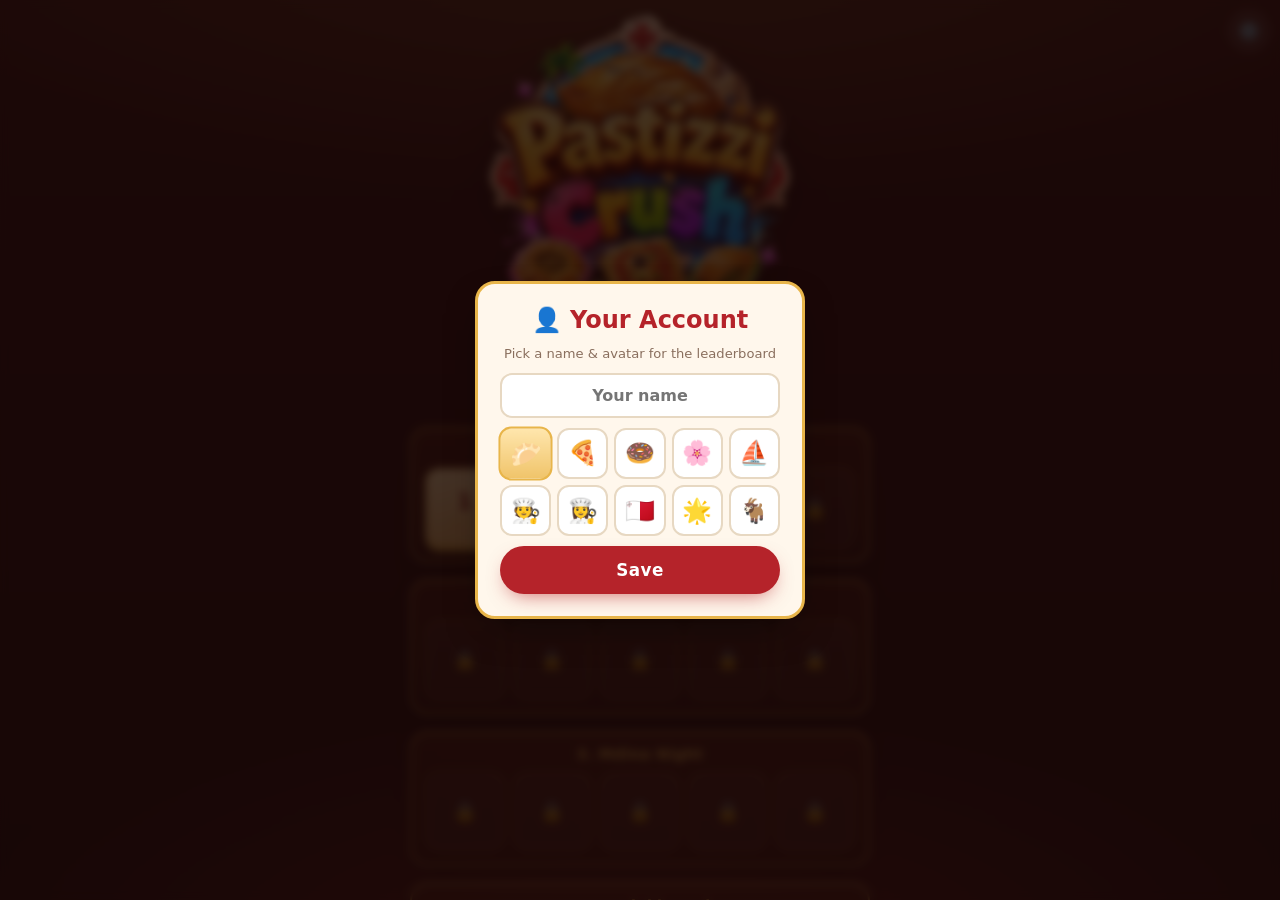
==== index.html @ 10cade9a "Local account: name + avatar (first-run create + edit via profile/settings); avatars on leaderboard;" ====
<!DOCTYPE html>
<html lang="en">
<head>
<meta charset="UTF-8">
<meta name="viewport" content="width=device-width, initial-scale=1.0, maximum-scale=1.0, user-scalable=no, viewport-fit=cover">
<title>Pastizzi Crush</title>
<meta name="description" content="Pastizzi Crush — a Maltese match-3 game. Swap pastizzi, qassatat, imqaret, figolli & more. Match 3 to pop, clear jelly, deliver luzzi and beat every level!">
<meta name="theme-color" content="#7a1f1f">
<meta name="color-scheme" content="dark">
<!-- social / SEO -->
<meta property="og:title" content="Pastizzi Crush">
<meta property="og:description" content="A juicy Maltese match-3 game — pastizzi, qassatat, pizza, figolli & more.">
<meta property="og:type" content="website">
<meta property="og:image" content="assets/logo.png">
<meta name="twitter:card" content="summary_large_image">
<meta name="twitter:title" content="Pastizzi Crush">
<meta name="twitter:description" content="A juicy Maltese match-3 game.">
<meta name="twitter:image" content="assets/logo.png">
<link rel="icon" href="data:image/svg+xml,<svg xmlns='http://www.w3.org/2000/svg' viewBox='0 0 100 100'><text y='.9em' font-size='90'>🥟</text></svg>">
<link rel="manifest" href="manifest.json">
<meta name="mobile-web-app-capable" content="yes">
<meta name="apple-mobile-web-app-capable" content="yes">
<meta name="apple-mobile-web-app-status-bar-style" content="black-translucent">
<meta name="apple-mobile-web-app-title" content="Pastizzi Crush">
<link rel="apple-touch-icon" href="icons/icon-192.png">
<link rel="stylesheet" href="css/styles.css">
</head>
<body>

<!-- shared 3D gradients for the food art (referenced by every tile) -->
<svg width="0" height="0" style="position:absolute" aria-hidden="true"><defs>
  <linearGradient id="gGold" x1="0" y1="0" x2="0" y2="1"><stop offset="0" stop-color="#ffe49e"/><stop offset=".5" stop-color="#f3b44c"/><stop offset="1" stop-color="#c2801b"/></linearGradient>
  <linearGradient id="gGold2" x1="0" y1="0" x2="0" y2="1"><stop offset="0" stop-color="#ffd882"/><stop offset="1" stop-color="#c8851f"/></linearGradient>
  <linearGradient id="gGoldDeep" x1="0" y1="0" x2="0" y2="1"><stop offset="0" stop-color="#e9ab43"/><stop offset="1" stop-color="#a86c14"/></linearGradient>
  <radialGradient id="gCherry" cx=".38" cy=".3" r=".8"><stop offset="0" stop-color="#ff6072"/><stop offset="1" stop-color="#bc1f38"/></radialGradient>
  <radialGradient id="gRed" cx=".4" cy=".34" r=".8"><stop offset="0" stop-color="#ff7e54"/><stop offset="1" stop-color="#a81f1c"/></radialGradient>
  <radialGradient id="gCream" cx=".4" cy=".32" r=".85"><stop offset="0" stop-color="#fff8d2"/><stop offset="1" stop-color="#e6c049"/></radialGradient>
  <linearGradient id="gBrown" x1="0" y1="0" x2="0" y2="1"><stop offset="0" stop-color="#d99f63"/><stop offset="1" stop-color="#71421d"/></linearGradient>
  <radialGradient id="gPink" cx=".4" cy=".32" r=".85"><stop offset="0" stop-color="#ffc2db"/><stop offset="1" stop-color="#cf5489"/></radialGradient>
  <radialGradient id="gPea" cx=".4" cy=".3" r=".85"><stop offset="0" stop-color="#c4e472"/><stop offset="1" stop-color="#567f28"/></radialGradient>
  <radialGradient id="gGloss" cx=".5" cy=".5" r=".5"><stop offset="0" stop-color="#fff" stop-opacity=".6"/><stop offset="1" stop-color="#fff" stop-opacity="0"/></radialGradient>
</defs></svg>

<button id="home" class="homebtn" aria-label="Back to map">🗺️</button>
<button id="gear" class="gearbtn" aria-label="Settings">⚙️</button>

<header class="hud">
  <div class="title">Pastizzi&nbsp;<span>Crush</span></div>
  <div class="stats">
    <div class="stat"><small>Level</small><b id="level">1</b></div>
    <div class="stat"><small>Moves</small><b id="moves">20</b></div>
    <div class="stat"><small>Score</small><b id="score">0</b></div>
    <div class="stat"><small>Best</small><b id="best">0</b></div>
  </div>
  <div class="goal">
    <div class="goalbar"><span id="goalfill"></span></div>
    <small id="goaltext">Target 1,000</small>
  </div>
</header>

<main>
  <div id="board" class="board"></div>
</main>

<p class="hint">Tap a tile then a neighbour — or swipe — to swap. Match 3+ in a row or column.</p>

<!-- In-game boosters -->
<div class="boosters" id="boosters">
  <span class="boost-coins">🪙 <b id="gCoins">0</b></span>
  <button class="boost" data-b="moves"><span class="bi">➕</span><small>+5 moves</small><b class="bc">30</b></button>
  <button class="boost" data-b="shuffle"><span class="bi">🔀</span><small>Shuffle</small><b class="bc">40</b></button>
  <button class="boost" data-b="line"><span class="bi">🚀</span><small>Rocket</small><b class="bc">50</b></button>
  <button class="boost" data-b="colour"><span class="bi">🫧</span><small>Splash</small><b class="bc">60</b></button>
  <button class="boost" data-b="area"><span class="bi">🎆</span><small>Firework</small><b class="bc">70</b></button>
</div>

<!-- Level-select map (home screen) -->
<div class="map" id="map">
  <img class="map-logo" src="assets/logo.png" alt="Pastizzi Crush">
  <button class="profile" id="profile" aria-label="Edit account"></button>
  <div class="meta-bar" id="metaBar">
    <span class="meta-lives" id="metaLives"></span>
    <span class="meta-timer" id="metaTimer"></span>
    <span class="meta-coins">🪙 <b id="metaCoins">0</b></span>
  </div>
  <p class="map-sub">Choose a level</p>
  <div class="map-list" id="mapList"></div>
  <div class="leaderboard">
    <div class="lb-title">🏆 Leaderboard</div>
    <div class="lb-list" id="leaderList"></div>
    <div class="lb-note">Top scores on this device</div>
  </div>
</div>

<!-- Settings -->
<div class="settings hide" id="settings">
  <div class="set-panel">
    <h2>⚙️ Settings</h2>
    <button class="set-toggle" id="setMusic">🎵 Music: ON</button>
    <button class="set-toggle" id="setSfx">🔊 Effects: ON</button>
    <button class="btn" id="setAccount">👤 Edit account</button>
    <button class="btn" id="setHome">🗺️ Home / Map</button>
    <button class="btn btn-ghost" id="setClose">Close</button>
  </div>
</div>

<!-- Account (create / edit) -->
<div class="settings hide" id="account">
  <div class="set-panel">
    <h2>👤 Your Account</h2>
    <p class="set-sub">Pick a name & avatar for the leaderboard</p>
    <input id="accName" class="set-name" maxlength="12" placeholder="Your name" aria-label="Player name">
    <div class="avatar-pick" id="avatarPick"></div>
    <button class="btn" id="accSave">Save</button>
  </div>
</div>

<!-- Overlay (win / lose / tip) -->
<div class="overlay hide" id="overlay">
  <div class="panel">
    <div class="emoji" id="ovEmoji">🥟</div>
    <div class="ov-stars hide" id="ovStars"></div>
    <h2 id="ovTitle">Pastizzi Crush</h2>
    <p id="ovText"></p>
    <button class="btn" id="ovBtn">Play</button>
    <button class="btn btn-ghost" id="ovMap">🗺️ Map</button>
  </div>
</div>

<div class="flash" id="flash"></div>
<div class="toast" id="toast"></div>

<!-- iOS gate: must install to play -->
<div class="iosgate hide" id="iosgate">
  <img class="iosgate-logo" src="assets/logo.png" alt="Pastizzi Crush">
  <div class="iosgate-card">
    <div class="ig-emoji">📲</div>
    <h2>Install to Play</h2>
    <p id="iosgateMsg"></p>
    <div class="ig-arrow">⬇︎</div>
    <small>Tap Share at the bottom of Safari</small>
  </div>
</div>

<!-- Install banner (iOS = step guide, Android = real prompt) -->
<div class="install hide" id="install">
  <button class="install-x" id="installX" aria-label="Dismiss">✕</button>
  <span class="install-emoji">📲</span>
  <span id="installMsg" class="install-msg"></span>
  <button class="install-btn" id="installBtn">Install</button>
</div>

<script src="js/lib/confetti.min.js"></script>
<script src="js/game.js"></script>
</body>
</html>
---- css/styles.css ----
/* ===== Pastizzi Crush — Maltese match-3 ===== */
:root{
  --bg:#2a0f0f; --bg2:#3a1414; --panel:#fff7ec; --ink:#2a1810; --muted:#8a6f5e;
  --red:#b5232a; --gold:#e8b54a; --azure:#1f7ab5; --line:#e7d8c2;
  --shadow:0 16px 40px -16px rgba(0,0,0,.6);
}
*{box-sizing:border-box;margin:0;padding:0;-webkit-tap-highlight-color:transparent}
/* lock the page so it behaves like a native app — no scroll, no rubber-band bounce */
html,body{ height:100%; height:100dvh; overflow:hidden; position:fixed; inset:0; width:100%;
  overscroll-behavior:none; touch-action:manipulation; -webkit-user-select:none; user-select:none; }
body{
  font-family:'Trebuchet MS',-apple-system,system-ui,sans-serif;
  background:
    radial-gradient(circle at 20% 0%, #4a1a1a, transparent 60%),
    radial-gradient(circle at 100% 100%, #5a2020, transparent 55%),
    var(--bg);
  color:#fff; display:flex; flex-direction:column; align-items:center;
  padding:max(10px,env(safe-area-inset-top)) 10px calc(10px + env(safe-area-inset-bottom)); user-select:none;
}
/* living ambient glow behind everything */
body::before{ content:''; position:fixed; inset:-15%; z-index:-1; pointer-events:none;
  background:
    radial-gradient(circle at 28% 24%, rgba(232,181,74,.11), transparent 42%),
    radial-gradient(circle at 74% 76%, rgba(181,35,42,.13), transparent 46%);
  animation:bgdrift 22s ease-in-out infinite alternate; }
@keyframes bgdrift{ from{ transform:translate(-3%,-2%) scale(1) } to{ transform:translate(3%,2%) scale(1.06) } }

/* HUD */
.hud{ width:min(100%,460px); }
.title{ text-align:center; font-size:2rem; font-weight:800; letter-spacing:1px; color:var(--gold);
  text-shadow:0 3px 0 #00000040, 0 0 18px rgba(232,181,74,.35); margin:4px 0 10px; }
.title span{ color:#fff; }
.stats{ display:grid; grid-template-columns:repeat(4,1fr); gap:8px; }
.stat{ background:rgba(255,255,255,.08); border:1px solid rgba(255,255,255,.12); border-radius:12px; padding:8px 4px; text-align:center; }
.stat small{ display:block; font-size:.62rem; text-transform:uppercase; letter-spacing:1px; color:#d9b9a8; }
.stat b{ font-size:1.25rem; font-variant-numeric:tabular-nums; }
.goal{ margin:12px 0 6px; }
.goalbar{ height:12px; background:rgba(0,0,0,.3); border-radius:999px; overflow:hidden; border:1px solid rgba(255,255,255,.12); }
.goalbar span{ display:block; height:100%; width:0; background:linear-gradient(90deg,var(--gold),#ffd97a); transition:width .35s ease; }
.goal small{ display:block; text-align:center; margin-top:5px; font-size:.74rem; color:#e9cdba; }

/* Board */
main{ width:min(100%,460px); }
.board{ position:relative; width:100%; aspect-ratio:1; margin:10px auto 0;
  background:linear-gradient(160deg, rgba(34,12,12,.55), rgba(10,4,4,.68));
  border:2px solid rgba(232,181,74,.30); border-radius:18px;
  box-shadow:var(--shadow), inset 0 0 46px rgba(0,0,0,.55), inset 0 2px 0 rgba(255,220,150,.16), 0 0 22px rgba(232,181,74,.12);
  touch-action:none; overflow:hidden; perspective:820px; }
.jelly{ position:absolute; border-radius:13px; pointer-events:none; z-index:1;
  background:linear-gradient(135deg, rgba(120,205,255,.42), rgba(90,160,235,.30));
  box-shadow:inset 0 0 0 2px rgba(190,235,255,.55), inset 0 4px 10px rgba(255,255,255,.3); }
.jelly.j2{ background:linear-gradient(135deg, rgba(120,205,255,.7), rgba(70,140,225,.55)); box-shadow:inset 0 0 0 3px rgba(200,240,255,.8), inset 0 4px 12px rgba(255,255,255,.4); }
/* ice — frosty white-blue, always 2 layers */
.jelly.ice{ background:linear-gradient(135deg, rgba(225,245,255,.55), rgba(170,215,245,.45)); box-shadow:inset 0 0 0 2px rgba(255,255,255,.7), inset 0 0 14px rgba(255,255,255,.5); }
.jelly.ice.j2{ background:linear-gradient(135deg, rgba(235,250,255,.85), rgba(150,205,245,.7)); box-shadow:inset 0 0 0 3px rgba(255,255,255,.9), inset 0 0 16px rgba(200,235,255,.7); }
.jelly.ice::before{ content:''; position:absolute; inset:18%; border:2px solid rgba(255,255,255,.6); border-radius:4px; transform:rotate(45deg); }
/* jam — sticky amber honey */
.jelly.jam{ background:linear-gradient(135deg, rgba(240,180,60,.6), rgba(200,130,30,.55)); box-shadow:inset 0 0 0 2px rgba(255,225,150,.6), inset 0 4px 10px rgba(120,70,10,.4); }
.jelly.jam.j2{ background:linear-gradient(135deg, rgba(235,160,40,.85), rgba(170,100,20,.75)); box-shadow:inset 0 0 0 3px rgba(255,220,140,.8); }
.tile.ing{ z-index:3; box-shadow:inset 0 -5px 9px rgba(0,0,0,.25), inset 0 4px 8px rgba(255,255,255,.3), 0 4px 9px rgba(0,0,0,.4); animation:bob 2.4s ease-in-out infinite; }
@keyframes bob{ 0%,100%{ filter:drop-shadow(0 0 0 rgba(31,122,181,0)) } 50%{ filter:drop-shadow(0 0 8px rgba(120,200,255,.7)) } }
/* no bubble — the 3D pastry art itself is the piece */
.tile{ position:absolute; display:flex; align-items:center; justify-content:center; z-index:2;
  background:transparent !important; line-height:1; cursor:pointer; transition:transform .17s cubic-bezier(.34,1.56,.64,1), opacity .16s ease;
  will-change:transform; }
.tile .ic{ pointer-events:none; width:100%; height:100%; object-fit:contain; -webkit-user-drag:none; user-drag:none;
  filter:drop-shadow(0 5px 4px rgba(0,0,0,.5)); transition:transform .16s cubic-bezier(.34,1.56,.64,1), filter .16s ease; }
img.ic{ display:block; }
.tile:hover .ic{ transform:scale(1.05); }

/* sound toggle */
.sndbtn{ position:fixed; top:10px; right:10px; z-index:55; width:42px; height:42px; border-radius:50%;
  background:rgba(255,255,255,.1); border:1px solid rgba(255,255,255,.2); color:#fff; font-size:1.15rem;
  cursor:pointer; backdrop-filter:blur(4px); transition:transform .15s, background .15s; }
.sndbtn:hover{ transform:scale(1.08); background:rgba(255,255,255,.18); }
.sndbtn.off{ opacity:.6; }
/* corner play buttons — only while playing */
.homebtn,.gearbtn{ position:fixed; top:10px; z-index:55; width:42px; height:42px; border-radius:50%;
  background:rgba(255,255,255,.1); border:1px solid rgba(255,255,255,.2); color:#fff; font-size:1.1rem;
  cursor:pointer; backdrop-filter:blur(4px); transition:transform .15s, background .15s; display:none; }
.homebtn{ left:10px; } .gearbtn{ right:10px; }
.homebtn:hover,.gearbtn:hover{ transform:scale(1.08) rotate(8deg); background:rgba(255,255,255,.18); }
.gearbtn{ display:block; }                 /* settings reachable from map & play */
body.playing .homebtn{ display:block; }    /* home only while playing */

/* settings modal */
.settings{ position:fixed; inset:0; z-index:80; display:flex; align-items:center; justify-content:center; padding:20px;
  background:rgba(20,6,6,.8); backdrop-filter:blur(4px); }
.settings.hide{ display:none; }
.set-panel{ background:var(--panel); color:var(--ink); width:min(100%,330px); border-radius:20px; padding:22px; text-align:center;
  border:3px solid var(--gold); box-shadow:var(--shadow); display:flex; flex-direction:column; gap:10px; }
.set-panel h2{ color:var(--red); margin-bottom:6px; }
.set-name{ padding:11px 14px; border-radius:12px; border:2px solid var(--line); font:inherit; font-weight:700; text-align:center; color:var(--ink); background:#fff; }
.set-toggle{ padding:12px; border-radius:12px; border:2px solid var(--line); background:#f3e2c8; color:var(--muted); font:inherit; font-weight:800; cursor:pointer; transition:.15s; }
.set-toggle.on{ background:linear-gradient(180deg,#ffe6ad,#e6b563); border-color:var(--gold); color:#7a1717; }
.set-sub{ color:var(--muted); font-size:.82rem; margin:-4px 0 2px; }
/* avatar picker */
.avatar-pick{ display:grid; grid-template-columns:repeat(5,1fr); gap:6px; }
.av{ aspect-ratio:1; font-size:1.5rem; border-radius:12px; border:2px solid var(--line); background:#fff; cursor:pointer; transition:.12s; }
.av.on{ border-color:var(--gold); background:linear-gradient(180deg,#ffe6ad,#f0c46a); transform:scale(1.06); }
/* profile chip on map */
.profile{ display:inline-flex; align-items:center; gap:8px; margin:4px auto 8px; padding:5px 14px 5px 6px; border-radius:999px;
  background:rgba(255,255,255,.08); border:1px solid rgba(232,181,74,.4); color:#fff; font:inherit; font-weight:700; cursor:pointer; }
.profile .pf-av{ font-size:1.25rem; }
.profile .pf-name{ max-width:120px; overflow:hidden; text-overflow:ellipsis; white-space:nowrap; }
.profile .pf-best{ color:var(--gold); font-size:.78rem; }

/* leaderboard */
.leaderboard{ width:min(100%,460px); margin:18px auto 0; background:linear-gradient(180deg, rgba(90,40,20,.55), rgba(60,26,16,.6));
  border:2px solid rgba(232,181,74,.5); border-radius:18px; padding:14px; box-shadow:0 8px 20px -8px rgba(0,0,0,.6); }
.lb-title{ text-align:center; color:var(--gold); font-weight:800; font-size:1.05rem; margin-bottom:10px; letter-spacing:.5px; }
.lb-list{ display:flex; flex-direction:column; gap:5px; }
.lb-row{ display:grid; grid-template-columns:26px 26px 1fr auto; align-items:center; gap:8px; padding:7px 10px; border-radius:10px;
  background:rgba(255,255,255,.06); color:#f3e2c8; font-weight:700; }
.lb-av{ font-size:1.15rem; text-align:center; }
.lb-row.me{ background:linear-gradient(90deg, rgba(232,181,74,.28), rgba(232,181,74,.12)); border:1px solid rgba(232,181,74,.5); color:#fff; }
.lb-rank{ font-weight:900; color:var(--gold); text-align:center; }
.lb-name{ overflow:hidden; text-overflow:ellipsis; white-space:nowrap; }
.lb-score{ font-variant-numeric:tabular-nums; color:#ffe08a; }
.lb-empty{ text-align:center; color:#e9cdba; font-size:.85rem; padding:8px; }
.lb-note{ text-align:center; color:#c9a892; font-size:.68rem; margin-top:8px; }
/* booster you can't afford */
.boost.cant{ opacity:.4; }
.tile.sel{ z-index:6; }
.tile.sel .ic{ transform:scale(1.16) translateY(-6%);
  filter:drop-shadow(0 11px 8px rgba(0,0,0,.55)) drop-shadow(0 0 10px rgba(255,240,200,.95)) drop-shadow(0 0 20px rgba(255,220,150,.7)); }
.tile.pop{ animation:pop .24s ease-in forwards; z-index:4; }
.tile.pop::before{ content:''; position:absolute; inset:6%; border-radius:50%; border:3px solid rgba(255,242,205,.9);
  animation:popring .42s ease-out forwards; pointer-events:none; z-index:5; }
@keyframes pop{ 0%{transform:var(--t) scale(1); filter:brightness(1)} 42%{transform:var(--t) scale(1.36) rotateZ(8deg); filter:brightness(1.75) drop-shadow(0 0 12px #fff)} 100%{transform:var(--t) scale(.08) rotateZ(24deg); opacity:0; filter:brightness(2)} }
@keyframes popring{ 0%{transform:scale(.5); opacity:.85} 100%{transform:scale(1.9); opacity:0} }

/* special tiles */
.tile.sp-blast{ box-shadow:0 0 0 3px rgba(255,255,255,.85), 0 0 16px #fff, inset 0 -5px 9px rgba(0,0,0,.22); }
.tile.sp-blast::after{ content:'💥'; position:absolute; right:-2px; top:-4px; font-size:.5em; filter:drop-shadow(0 1px 1px #000); }
.tile.sp-wrap{ box-shadow:0 0 0 3px rgba(255,210,120,.95), 0 0 16px #ffcf6e, inset 0 -5px 9px rgba(0,0,0,.22); }
.tile.sp-wrap::after{ content:'💣'; position:absolute; right:-3px; bottom:-4px; font-size:.5em; filter:drop-shadow(0 1px 1px #000); }
.tile.sp-super{ animation:superglow 1s ease-in-out infinite; }
.tile.sp-super::after{ content:'✨'; position:absolute; left:50%; top:-6px; transform:translateX(-50%); font-size:.55em; }
@keyframes superglow{ 0%,100%{ filter:drop-shadow(0 0 4px #ffd24a) } 50%{ filter:drop-shadow(0 0 14px #ffe98a) brightness(1.12) } }

/* particles */
.spark{ position:absolute; width:8px; height:8px; border-radius:50%; pointer-events:none; z-index:7; box-shadow:0 0 6px currentColor; animation:spark .5s ease-out forwards; }
@keyframes spark{ to{ transform:translate(var(--dx),var(--dy)) scale(.2); opacity:0 } }

/* combo banner */
.combo{ position:absolute; left:50%; top:46%; transform:translate(-50%,-50%); font-size:2.3rem; font-weight:900;
  background:linear-gradient(180deg,#fff,#ffe08a); -webkit-background-clip:text; background-clip:text; color:transparent;
  -webkit-text-stroke:1px rgba(120,20,20,.35);
  text-shadow:0 3px 0 rgba(181,35,42,.55), 0 0 24px rgba(255,200,90,.6); pointer-events:none; z-index:9; white-space:nowrap; animation:combo .9s cubic-bezier(.2,1.4,.4,1) forwards; }
@keyframes combo{ 0%{opacity:0; transform:translate(-50%,-50%) scale(.3) rotate(-6deg)} 26%{opacity:1; transform:translate(-50%,-50%) scale(1.2) rotate(2deg)} 40%{transform:translate(-50%,-50%) scale(1.05) rotate(0)} 100%{opacity:0; transform:translate(-50%,-72%) scale(1)} }

/* boom: shockwave + flash */
.shock{ position:absolute; width:6px; height:6px; border-radius:50%; pointer-events:none; z-index:8; transform:translate(-50%,-50%);
  border:4px solid rgba(255,255,255,.9); box-shadow:0 0 24px rgba(255,220,120,.9); animation:shock .42s ease-out forwards; }
@keyframes shock{ 0%{ width:6px; height:6px; opacity:.95 } 100%{ width:var(--s); height:var(--s); opacity:0; border-width:1px } }
.flash{ position:fixed; inset:0; background:radial-gradient(circle, rgba(255,240,200,.55), rgba(255,200,120,0) 60%); opacity:0; pointer-events:none; z-index:40; transition:opacity .12s ease; }
.flash.on{ opacity:1; }

/* board shake */
.board.shake{ animation:shake .32s ease; }
@keyframes shake{ 0%,100%{transform:translate(0,0)} 20%{transform:translate(-6px,3px)} 40%{transform:translate(5px,-4px)} 60%{transform:translate(-4px,3px)} 80%{transform:translate(3px,-2px)} }

@media (prefers-reduced-motion:reduce){ .tile,.tile.sp-super{ transition:none; animation:none } }

/* score popups */
.pscore{ position:absolute; z-index:8; font-weight:900; color:#fff2c8; pointer-events:none;
  text-shadow:0 2px 0 #b5232a, 0 0 8px rgba(255,200,90,.8); animation:rise .85s cubic-bezier(.2,1.3,.4,1) forwards; font-size:1.15rem; }
@keyframes rise{ 0%{opacity:0; transform:translateY(4px) scale(.6)} 22%{opacity:1; transform:translateY(-6px) scale(1.15)} 100%{opacity:0; transform:translateY(-40px) scale(1)} }

.hint{ width:min(100%,460px); text-align:center; color:#d9b9a8; font-size:.8rem; margin-top:12px; }

/* overlay */
.overlay{ position:fixed; inset:0; background:rgba(20,6,6,.78); backdrop-filter:blur(4px);
  display:flex; align-items:center; justify-content:center; padding:20px; z-index:50; transition:opacity .25s; }
.overlay.hide{ opacity:0; pointer-events:none; }
.panel{ background:var(--panel); color:var(--ink); width:min(100%,360px); border-radius:20px; padding:28px 24px; text-align:center; box-shadow:var(--shadow); border:3px solid var(--gold); }
.panel .emoji{ font-size:3.4rem; }
.panel h2{ color:var(--red); font-size:1.7rem; margin:6px 0 8px; }
.panel p{ color:var(--muted); font-size:.95rem; margin-bottom:18px; }
.btn{ background:var(--red); color:#fff; border:0; border-radius:999px; padding:14px 34px; font:inherit; font-weight:800; font-size:1.05rem; letter-spacing:.5px; cursor:pointer; box-shadow:0 8px 20px -8px rgba(181,35,42,.7); transition:transform .15s; }
.btn:hover{ transform:translateY(-2px); }
.btn-ghost{ background:transparent; color:var(--muted); box-shadow:none; padding:8px 20px; font-size:.92rem; margin-top:6px; }
.ov-stars{ font-size:2rem; letter-spacing:4px; color:var(--gold); text-shadow:0 2px 0 #00000030; margin:2px 0 -2px; }
.ov-stars.hide{ display:none; }

/* lives + coins meta bar (map) */
.meta-bar{ display:flex; align-items:center; justify-content:center; gap:14px; margin:2px 0 10px; flex-wrap:wrap; }
.meta-lives{ font-size:1.1rem; letter-spacing:1px; }
.meta-timer{ color:#e9cdba; font-size:.78rem; font-variant-numeric:tabular-nums; min-width:70px; text-align:center; }
.meta-coins{ background:rgba(232,181,74,.16); border:1px solid rgba(232,181,74,.4); border-radius:999px; padding:4px 12px; font-weight:800; color:var(--gold); }

/* booster bar (in-game) */
.boosters{ width:min(100%,460px); display:flex; align-items:center; gap:6px; margin:12px auto 0; padding:0 2px; }
.boost-coins{ background:rgba(232,181,74,.16); border:1px solid rgba(232,181,74,.4); border-radius:10px; padding:6px 8px; font-weight:800; color:var(--gold); font-size:.82rem; white-space:nowrap; }
.boost{ flex:1; display:flex; flex-direction:column; align-items:center; gap:1px; background:rgba(255,255,255,.07); border:1px solid rgba(255,255,255,.14);
  border-radius:12px; padding:7px 2px 5px; color:#fff; cursor:pointer; font:inherit; transition:transform .12s, background .12s; }
.boost:active{ transform:translateY(2px); }
.boost .bi{ font-size:1.25rem; line-height:1; }
.boost small{ font-size:.56rem; text-transform:uppercase; letter-spacing:.3px; color:#e9cdba; }
.boost .bc{ font-size:.66rem; color:var(--gold); }
.boost .bc::before{ content:'🪙 '; }
.boost.on{ background:rgba(232,181,74,.28); border-color:var(--gold); box-shadow:0 0 12px rgba(232,181,74,.5); }
.board.aim{ cursor:crosshair; box-shadow:var(--shadow), inset 0 0 0 3px rgba(232,181,74,.7); }

/* level-select map */
.map{ position:fixed; inset:0; z-index:45; display:flex; flex-direction:column; align-items:center;
  background:
    radial-gradient(120% 55% at 50% -8%, rgba(232,181,74,.24), transparent 55%),
    radial-gradient(100% 55% at 50% 108%, #5f2019, transparent 55%),
    linear-gradient(180deg, #3a1512, #260f0d);
  overflow-y:auto; -webkit-overflow-scrolling:touch; overscroll-behavior:contain;
  padding:max(8px,env(safe-area-inset-top)) 14px calc(20px + env(safe-area-inset-bottom)); }
.map.hide{ display:none; }
.map-logo{ width:min(78%,300px); height:auto; margin:6px auto 0; filter:drop-shadow(0 8px 16px rgba(0,0,0,.5)); }
.map-sub{ color:var(--gold); font-weight:800; letter-spacing:1px; text-transform:uppercase; font-size:.82rem; margin:-4px 0 14px; }
.map-list{ width:min(100%,460px); display:flex; flex-direction:column; gap:16px; }
/* world = warm gold panel "box" */
.world{ background:linear-gradient(180deg, rgba(90,40,20,.55), rgba(60,26,16,.6));
  border:2px solid rgba(232,181,74,.55); border-radius:18px; padding:13px;
  box-shadow:0 8px 20px -8px rgba(0,0,0,.6), inset 0 1px 0 rgba(255,220,150,.25); }
.world-name{ color:var(--gold); font-weight:800; font-size:.9rem; margin-bottom:10px; text-align:center; letter-spacing:.5px; }
.world-row{ display:grid; grid-template-columns:repeat(5,1fr); gap:8px; }
/* level cut-out = same cream-gold material as the box */
.lvl-node{ aspect-ratio:1; border-radius:14px; border:2px solid var(--gold); background:linear-gradient(165deg,#ffe6ad,#e6b563);
  color:#7a1717; cursor:pointer; display:flex; flex-direction:column; align-items:center; justify-content:center; gap:2px; font:inherit;
  box-shadow:0 4px 0 #bf902f, 0 7px 12px -4px rgba(0,0,0,.55), inset 0 1px 0 rgba(255,255,255,.55); transition:transform .12s; }
.lvl-node:active{ transform:translateY(3px); box-shadow:0 1px 0 #bf902f; }
.lvl-node .num{ font-size:1.3rem; font-weight:900; color:#7a1717; }
.lvl-node .stars{ font-size:.6rem; letter-spacing:1px; color:#cf911c; }
.lvl-node.locked{ background:rgba(255,247,236,.06); border-color:rgba(232,181,74,.28); color:#e9cdba; box-shadow:none; cursor:default; opacity:.7; }
.lvl-node.locked .lock{ font-size:1.2rem; }
.lvl-node.cleared{ background:linear-gradient(165deg,#fff2cf,#ffd977); border-color:#fff0c0; box-shadow:0 4px 0 #d8a33a, 0 0 12px rgba(255,215,120,.55), inset 0 1px 0 rgba(255,255,255,.7); }

/* iOS install gate (blocks play until added to home screen) */
.iosgate{ position:fixed; inset:0; z-index:100; display:flex; flex-direction:column; align-items:center; justify-content:center; gap:18px;
  background:radial-gradient(circle at 50% 0%, #4a1a1a, transparent 60%), var(--bg); padding:24px;
  padding-bottom:calc(40px + env(safe-area-inset-bottom)); text-align:center; }
.iosgate.hide{ display:none; }
.iosgate-logo{ width:min(70%,260px); height:auto; filter:drop-shadow(0 8px 16px rgba(0,0,0,.5)); }
.iosgate-card{ background:var(--panel); color:var(--ink); border:3px solid var(--gold); border-radius:20px; padding:22px 24px; max-width:340px; box-shadow:var(--shadow); }
.iosgate-card .ig-emoji{ font-size:2.6rem; }
.iosgate-card h2{ color:var(--red); margin:4px 0 8px; font-size:1.5rem; }
.iosgate-card p{ color:var(--ink); font-size:.95rem; line-height:1.5; }
.iosgate-card p b{ color:var(--red); }
.iosgate-card small{ display:block; color:var(--muted); margin-top:6px; font-size:.8rem; }
.ig-arrow{ font-size:1.8rem; color:var(--azure); animation:bobArrow 1.1s ease-in-out infinite; margin-top:8px; }
@keyframes bobArrow{ 0%,100%{ transform:translateY(0) } 50%{ transform:translateY(6px) } }

/* install banner */
.install{ position:fixed; left:50%; bottom:calc(16px + env(safe-area-inset-bottom)); transform:translateX(-50%);
  display:flex; align-items:center; gap:10px; width:calc(100% - 24px); max-width:380px;
  background:var(--panel); color:var(--ink); border:2px solid var(--gold); border-radius:16px;
  padding:12px 14px; box-shadow:var(--shadow); z-index:70; font-size:.88rem; font-weight:600; animation:slideUp .4s ease; }
.install.hide{ display:none; }
@keyframes slideUp{ from{ transform:translate(-50%,30px); opacity:0 } to{ transform:translate(-50%,0); opacity:1 } }
.install-emoji{ font-size:1.7rem; flex-shrink:0; }
.install-msg{ line-height:1.3; flex:1; }
.install-msg b{ color:var(--red); }
.install-msg .shareico{ display:inline-block; vertical-align:-3px; }
.install-btn{ background:var(--red); color:#fff; border:0; border-radius:999px; padding:9px 18px; font:inherit; font-weight:800; cursor:pointer; white-space:nowrap; flex-shrink:0; }
.install-x{ position:absolute; top:6px; right:8px; background:transparent; border:0; color:var(--muted); font-size:.95rem; cursor:pointer; padding:2px 4px; }
/* iOS variant: bottom card with a down-arrow pointing at Safari's share button */
.install.ios{ flex-direction:column; align-items:flex-start; text-align:left; }
.install.ios::after{ content:''; position:absolute; bottom:-11px; left:50%; transform:translateX(-50%); border:11px solid transparent; border-top-color:var(--gold); }

/* toast */
.toast{ position:fixed; bottom:22px; left:50%; transform:translateX(-50%) translateY(20px); background:#111; border:1px solid var(--gold); color:#fff; padding:11px 20px; border-radius:10px; opacity:0; pointer-events:none; transition:.25s; z-index:60; font-weight:700; }
.toast.show{ opacity:1; transform:translateX(-50%) translateY(0); }
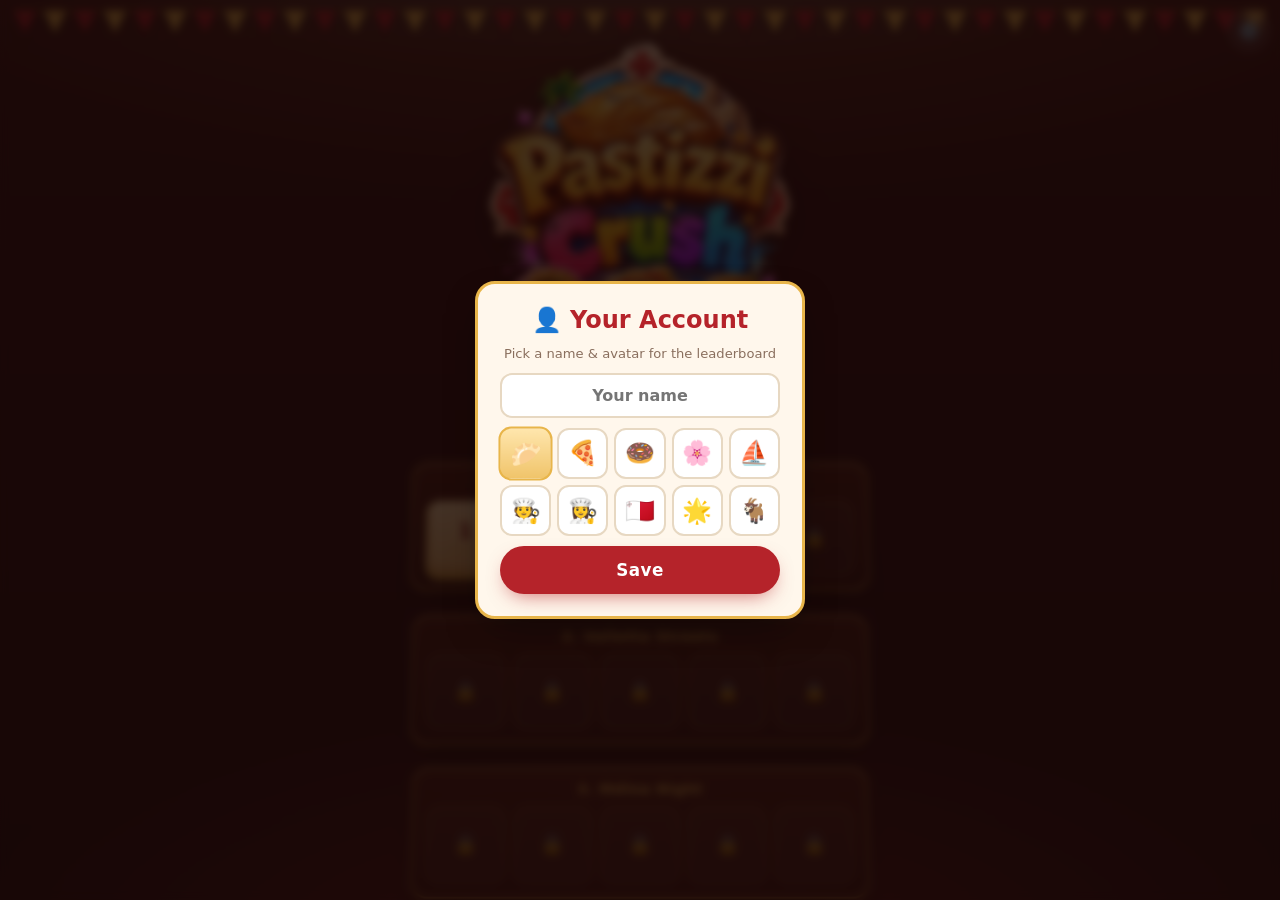
==== commit e39ef6ab: "Effects at 50% (master sfx bus); 3D map polish: festa bunting, perspective-tilted world cards, deepe" ====
--- a/index.html
+++ b/index.html
@@ -76,6 +76,7 @@
 
 <!-- Level-select map (home screen) -->
 <div class="map" id="map">
+  <div class="bunting" aria-hidden="true"></div>
   <img class="map-logo" src="assets/logo.png" alt="Pastizzi Crush">
   <button class="profile" id="profile" aria-label="Edit account"></button>
   <div class="meta-bar" id="metaBar">
--- a/css/styles.css
+++ b/css/styles.css
@@ -206,26 +206,33 @@
 /* level-select map */
 .map{ position:fixed; inset:0; z-index:45; display:flex; flex-direction:column; align-items:center;
   background:
-    radial-gradient(120% 55% at 50% -8%, rgba(232,181,74,.24), transparent 55%),
+    radial-gradient(120% 42% at 50% -12%, rgba(96,166,214,.28), transparent 46%),
+    radial-gradient(120% 55% at 50% -8%, rgba(232,181,74,.22), transparent 55%),
     radial-gradient(100% 55% at 50% 108%, #5f2019, transparent 55%),
     linear-gradient(180deg, #3a1512, #260f0d);
   overflow-y:auto; -webkit-overflow-scrolling:touch; overscroll-behavior:contain;
   padding:max(8px,env(safe-area-inset-top)) 14px calc(20px + env(safe-area-inset-bottom)); }
 .map.hide{ display:none; }
-.map-logo{ width:min(78%,300px); height:auto; margin:6px auto 0; filter:drop-shadow(0 8px 16px rgba(0,0,0,.5)); }
+/* festa flag bunting */
+.bunting{ width:100%; height:30px; flex:0 0 auto; margin-bottom:2px;
+  background:url("data:image/svg+xml,%3Csvg xmlns='http://www.w3.org/2000/svg' width='64' height='32' viewBox='0 0 64 32'%3E%3Cpath d='M0 3H64' stroke='%237a4a10' stroke-width='2'/%3E%3Cpath d='M4 3H28L16 27Z' fill='%23b5232a'/%3E%3Cpath d='M36 3H60L48 27Z' fill='%23e8b54a'/%3E%3C/svg%3E") repeat-x top center;
+  background-size:auto 30px; filter:drop-shadow(0 3px 3px rgba(0,0,0,.4)); }
+.map-logo{ width:min(78%,300px); height:auto; margin:2px auto 0; filter:drop-shadow(0 8px 16px rgba(0,0,0,.5)); }
 .map-sub{ color:var(--gold); font-weight:800; letter-spacing:1px; text-transform:uppercase; font-size:.82rem; margin:-4px 0 14px; }
-.map-list{ width:min(100%,460px); display:flex; flex-direction:column; gap:16px; }
-/* world = warm gold panel "box" */
-.world{ background:linear-gradient(180deg, rgba(90,40,20,.55), rgba(60,26,16,.6));
+.map-list{ width:min(100%,460px); display:flex; flex-direction:column; gap:18px; perspective:1100px; }
+/* world = warm gold 3D panel "box" */
+.world{ background:linear-gradient(180deg, rgba(96,44,22,.6), rgba(58,24,15,.66));
   border:2px solid rgba(232,181,74,.55); border-radius:18px; padding:13px;
-  box-shadow:0 8px 20px -8px rgba(0,0,0,.6), inset 0 1px 0 rgba(255,220,150,.25); }
+  transform:rotateX(6deg); transform-origin:center 85%; transition:transform .28s ease, box-shadow .28s ease;
+  box-shadow:0 16px 28px -12px rgba(0,0,0,.75), 0 5px 0 rgba(120,70,20,.45), inset 0 1px 0 rgba(255,220,150,.3); }
+.world:hover{ transform:rotateX(0deg) translateZ(14px); box-shadow:0 22px 34px -14px rgba(0,0,0,.8), 0 5px 0 rgba(120,70,20,.45), inset 0 1px 0 rgba(255,220,150,.35); }
 .world-name{ color:var(--gold); font-weight:800; font-size:.9rem; margin-bottom:10px; text-align:center; letter-spacing:.5px; }
 .world-row{ display:grid; grid-template-columns:repeat(5,1fr); gap:8px; }
-/* level cut-out = same cream-gold material as the box */
+/* level cut-out = 3D cream-gold coin */
 .lvl-node{ aspect-ratio:1; border-radius:14px; border:2px solid var(--gold); background:linear-gradient(165deg,#ffe6ad,#e6b563);
   color:#7a1717; cursor:pointer; display:flex; flex-direction:column; align-items:center; justify-content:center; gap:2px; font:inherit;
-  box-shadow:0 4px 0 #bf902f, 0 7px 12px -4px rgba(0,0,0,.55), inset 0 1px 0 rgba(255,255,255,.55); transition:transform .12s; }
-.lvl-node:active{ transform:translateY(3px); box-shadow:0 1px 0 #bf902f; }
+  box-shadow:0 5px 0 #bf902f, 0 9px 14px -4px rgba(0,0,0,.6), inset 0 2px 0 rgba(255,255,255,.65), inset 0 -4px 7px rgba(150,90,20,.35); transition:transform .12s, box-shadow .12s; }
+.lvl-node:active{ transform:translateY(4px); box-shadow:0 1px 0 #bf902f, inset 0 2px 0 rgba(255,255,255,.5); }
 .lvl-node .num{ font-size:1.3rem; font-weight:900; color:#7a1717; }
 .lvl-node .stars{ font-size:.6rem; letter-spacing:1px; color:#cf911c; }
 .lvl-node.locked{ background:rgba(255,247,236,.06); border-color:rgba(232,181,74,.28); color:#e9cdba; box-shadow:none; cursor:default; opacity:.7; }
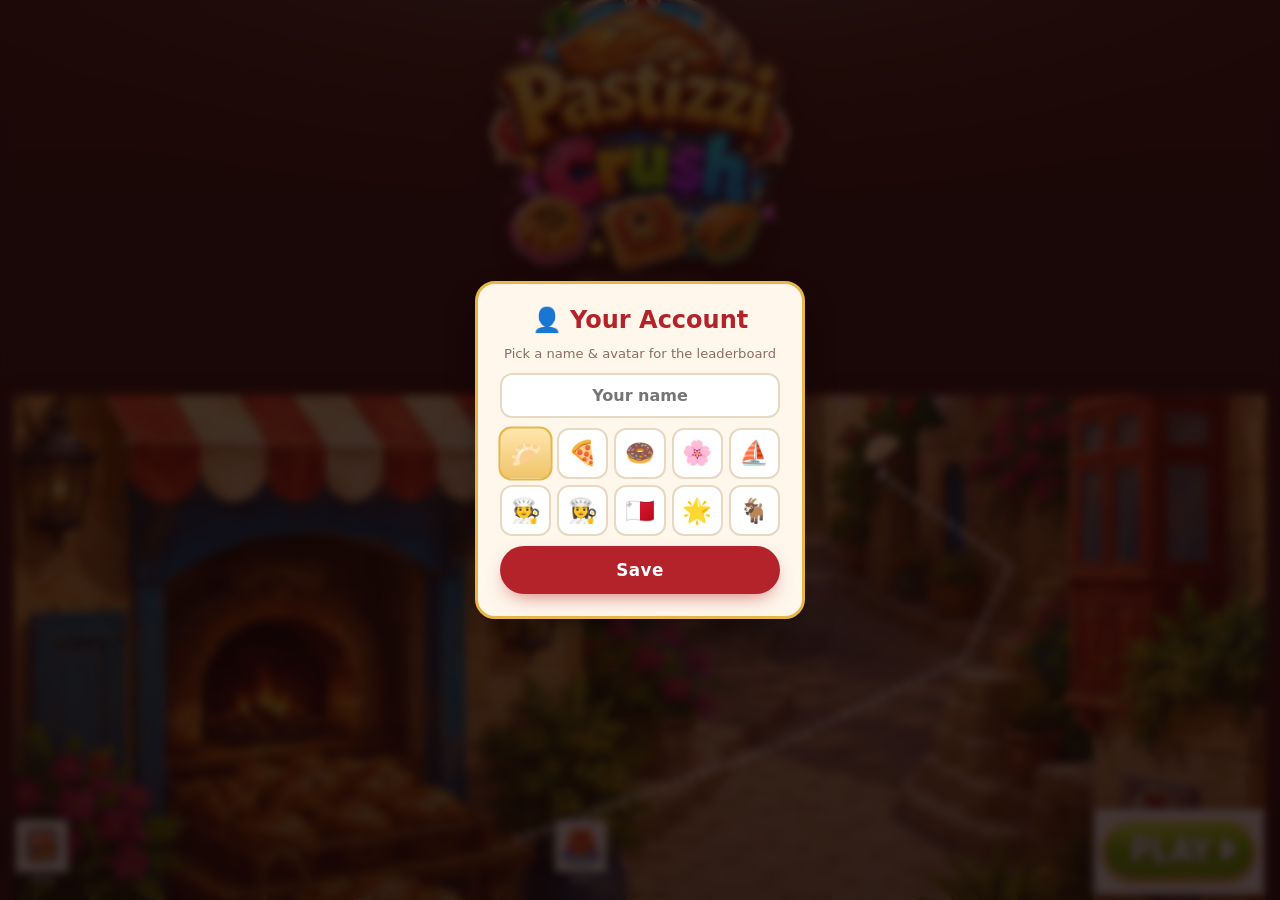
==== commit 4fbdd456: "Wire UI art kit: World-1 painted background, green/locked node art, lives+coins capsules, gear icon," ====
--- a/index.html
+++ b/index.html
@@ -42,7 +42,7 @@
 </defs></svg>
 
 <button id="home" class="homebtn" aria-label="Back to map">🗺️</button>
-<button id="gear" class="gearbtn" aria-label="Settings">⚙️</button>
+<button id="gear" class="gearbtn" aria-label="Settings"></button>
 
 <header class="hud">
   <div class="title">Pastizzi&nbsp;<span>Crush</span></div>
@@ -80,9 +80,9 @@
   <img class="map-logo" src="assets/logo.png" alt="Pastizzi Crush">
   <button class="profile" id="profile" aria-label="Edit account"></button>
   <div class="meta-bar" id="metaBar">
-    <span class="meta-lives" id="metaLives"></span>
+    <span class="lives-hud"><span id="livesNum">5</span></span>
     <span class="meta-timer" id="metaTimer"></span>
-    <span class="meta-coins">🪙 <b id="metaCoins">0</b></span>
+    <span class="coins-hud"><span id="coinsNum">0</span></span>
   </div>
   <p class="map-sub">Choose a level</p>
   <div class="map-list" id="mapList"></div>
@@ -91,6 +91,13 @@
     <div class="lb-list" id="leaderList"></div>
     <div class="lb-note">Top scores on this device</div>
   </div>
+</div>
+
+<!-- Map bottom bar: Shop · Daily · Play -->
+<div class="map-bottom" id="mapBottom">
+  <button class="mb-btn" id="btnShop" aria-label="Shop"><img src="assets/shop.png" alt=""><small>Shop</small></button>
+  <button class="mb-btn" id="btnDaily" aria-label="Daily bonus"><img src="assets/daily.png" alt=""><small>Daily</small></button>
+  <button class="play-fab" id="mapPlay" aria-label="Play"><img src="assets/play.png" alt="Play"></button>
 </div>
 
 <!-- Settings -->
--- a/css/styles.css
+++ b/css/styles.css
@@ -80,7 +80,7 @@
   cursor:pointer; backdrop-filter:blur(4px); transition:transform .15s, background .15s; display:none; }
 .homebtn{ left:10px; } .gearbtn{ right:10px; }
 .homebtn:hover,.gearbtn:hover{ transform:scale(1.08) rotate(8deg); background:rgba(255,255,255,.18); }
-.gearbtn{ display:block; }                 /* settings reachable from map & play */
+.gearbtn{ display:block; background:url(assets/gear.png) center/contain no-repeat; border:none; backdrop-filter:none; }
 body.playing .homebtn{ display:block; }    /* home only while playing */
 
 /* settings modal */
@@ -211,7 +211,7 @@
     radial-gradient(100% 55% at 50% 108%, #5f2019, transparent 55%),
     linear-gradient(180deg, #3a1512, #260f0d);
   overflow-y:auto; -webkit-overflow-scrolling:touch; overscroll-behavior:contain;
-  padding:max(8px,env(safe-area-inset-top)) 14px calc(20px + env(safe-area-inset-bottom)); }
+  padding:max(8px,env(safe-area-inset-top)) 14px calc(96px + env(safe-area-inset-bottom)); }
 .map.hide{ display:none; }
 /* festa flag bunting */
 .bunting{ width:100%; height:30px; flex:0 0 auto; margin-bottom:2px;
@@ -239,6 +239,51 @@
 .lvl-node.locked .lock{ font-size:1.2rem; }
 .lvl-node.cleared{ background:linear-gradient(165deg,#fff2cf,#ffd977); border-color:#fff0c0; box-shadow:0 4px 0 #d8a33a, 0 0 12px rgba(255,215,120,.55), inset 0 1px 0 rgba(255,255,255,.7); }
 
+/* ===== Candy-Crush per-world scene map ===== */
+.scenes{ width:100%; }
+.scene{ position:relative; width:100%; overflow:hidden; background-size:cover; background-position:center; }
+.scene-tint{ position:absolute; inset:0; z-index:1; pointer-events:none;
+  background:linear-gradient(180deg, rgba(0,0,0,.08), rgba(0,0,0,.14) 40%, rgba(0,0,0,.4)); }
+.road{ position:absolute; inset:0; width:100%; height:100%; z-index:1; pointer-events:none; }
+.node{ position:absolute; transform:translate(-50%,-50%); z-index:2; }
+/* level nodes use the green button art */
+.scene .lvl-node{ width:62px; background:url(assets/node.png) center/contain no-repeat !important; border:none; box-shadow:none; color:#fff; }
+.scene .lvl-node .num{ color:#fff; text-shadow:0 2px 3px rgba(0,0,0,.55); font-size:1.3rem; }
+.scene .lvl-node .stars{ color:#fff3b0; text-shadow:0 1px 2px rgba(0,0,0,.7); margin-top:-3px; font-size:.55rem; }
+.scene .lvl-node.locked{ background:url(assets/nodelock.png) center/contain no-repeat !important; }
+.scene .lvl-node:active{ transform:translateY(3px); }
+.scene .lvl-node.current{ animation:curglow 1.2s ease-in-out infinite; }
+@keyframes curglow{ 0%,100%{ filter:drop-shadow(0 0 1px rgba(255,240,160,.6)) } 50%{ filter:drop-shadow(0 0 12px rgba(255,240,160,1)) } }
+/* bottom bar: Shop · Daily · Play */
+.map-bottom{ position:fixed; left:0; right:0; bottom:calc(6px + env(safe-area-inset-bottom)); z-index:56;
+  display:none; align-items:center; justify-content:space-between; gap:8px; padding:0 16px; pointer-events:none; }
+body:not(.playing) .map-bottom{ display:flex; }
+.map-bottom > *{ pointer-events:auto; }
+.mb-btn{ background:none; border:0; padding:0; cursor:pointer; display:flex; flex-direction:column; align-items:center; gap:1px;
+  filter:drop-shadow(0 4px 6px rgba(0,0,0,.5)); }
+.mb-btn img{ width:52px; height:52px; object-fit:contain; transition:transform .12s; }
+.mb-btn:active img{ transform:scale(.9); }
+.mb-btn small{ font-size:.6rem; font-weight:800; color:#fff; text-shadow:0 1px 2px #000; }
+.play-fab{ border:0; background:none; padding:0; cursor:pointer; filter:drop-shadow(0 5px 9px rgba(0,0,0,.55)); }
+.play-fab img{ width:min(40vw,170px); height:auto; display:block; transition:transform .12s; }
+.play-fab:active img{ transform:scale(.94); }
+/* lives + coins capsules (map HUD) */
+.lives-hud,.coins-hud{ position:relative; width:118px; height:40px; background-position:center; background-repeat:no-repeat; background-size:contain; }
+.lives-hud{ background-image:url(assets/lives.png); }
+.coins-hud{ background-image:url(assets/coins.png); }
+#livesNum,#coinsNum{ position:absolute; left:52%; top:48%; transform:translate(-50%,-50%); font-weight:900; font-size:1rem; color:#7a3410; }
+.avatar{ position:absolute; z-index:6; transform:translate(-50%,-118%); font-size:2rem; pointer-events:none;
+  filter:drop-shadow(0 6px 5px rgba(0,0,0,.55)); animation:avbob 1.5s ease-in-out infinite; }
+@keyframes avbob{ 0%,100%{ margin-top:0 } 50%{ margin-top:-7px } }
+.world-ribbon{ position:absolute; top:14px; left:50%; transform:translateX(-50%); z-index:4; text-align:center;
+  background:linear-gradient(180deg,#c8313a,#7a1717); color:#fff; font-weight:800; font-size:1rem; letter-spacing:.5px;
+  padding:8px 26px; border-radius:13px; border:2px solid var(--gold); box-shadow:0 6px 12px -4px rgba(0,0,0,.6); white-space:nowrap; }
+.world-ribbon span{ display:block; font-size:.58rem; letter-spacing:3px; color:var(--gold); margin-top:1px; }
+.lvl-node.current{ animation:curpulse 1.3s ease-in-out infinite; }
+@keyframes curpulse{ 0%,100%{ box-shadow:0 5px 0 #bf902f, 0 9px 14px -4px rgba(0,0,0,.6), 0 0 0 0 rgba(255,235,150,.7) }
+  50%{ box-shadow:0 5px 0 #bf902f, 0 9px 14px -4px rgba(0,0,0,.6), 0 0 0 13px rgba(255,235,150,0) } }
+@media (prefers-reduced-motion:reduce){ .avatar,.lvl-node.current{ animation:none; } }
+
 /* iOS install gate (blocks play until added to home screen) */
 .iosgate{ position:fixed; inset:0; z-index:100; display:flex; flex-direction:column; align-items:center; justify-content:center; gap:18px;
   background:radial-gradient(circle at 50% 0%, #4a1a1a, transparent 60%), var(--bg); padding:24px;
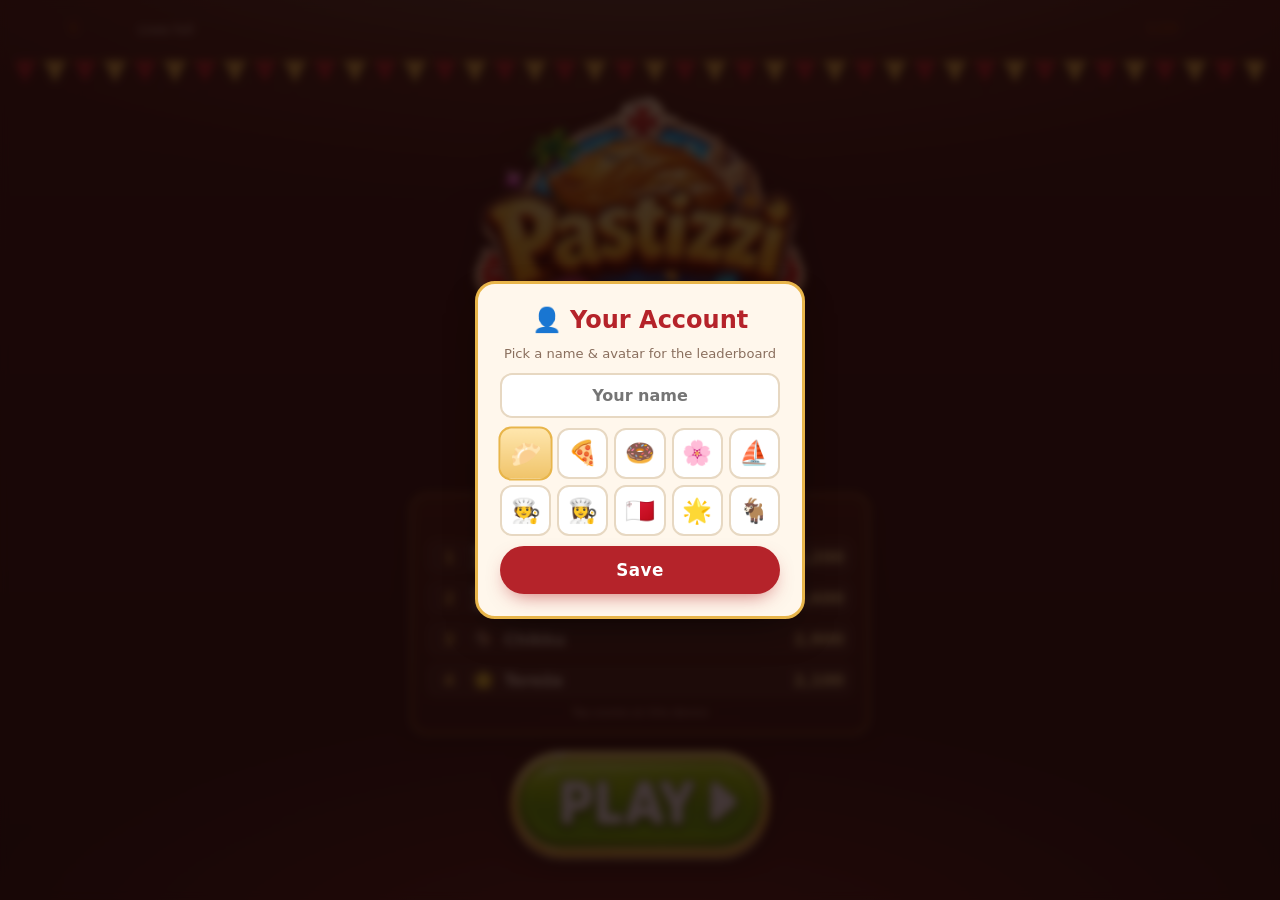
==== commit 801d501c: "Separate Main Menu (logo+profile+leaderboard+Play→Map) from Map (path+Play→level); top HUD bar + bac" ====
--- a/index.html
+++ b/index.html
@@ -41,8 +41,16 @@
   <radialGradient id="gGloss" cx=".5" cy=".5" r=".5"><stop offset="0" stop-color="#fff" stop-opacity=".6"/><stop offset="1" stop-color="#fff" stop-opacity="0"/></radialGradient>
 </defs></svg>
 
+<!-- top HUD (menu + map) -->
+<div class="tophud" id="tophud">
+  <button id="mapBack" class="hud-back" aria-label="Main menu">⟵</button>
+  <span class="lives-hud"><span id="livesNum">5</span></span>
+  <span class="meta-timer" id="metaTimer"></span>
+  <span class="coins-hud"><span id="coinsNum">0</span></span>
+  <button id="gear" class="gearbtn" aria-label="Settings"></button>
+</div>
+<!-- back to map during play -->
 <button id="home" class="homebtn" aria-label="Back to map">🗺️</button>
-<button id="gear" class="gearbtn" aria-label="Settings"></button>
 
 <header class="hud">
   <div class="title">Pastizzi&nbsp;<span>Crush</span></div>
@@ -75,22 +83,22 @@
 </div>
 
 <!-- Level-select map (home screen) -->
-<div class="map" id="map">
+<!-- MAIN MENU -->
+<div class="menu hide" id="menu">
   <div class="bunting" aria-hidden="true"></div>
-  <img class="map-logo" src="assets/logo.png" alt="Pastizzi Crush">
+  <img class="menu-logo" src="assets/logo.png" alt="Pastizzi Crush">
   <button class="profile" id="profile" aria-label="Edit account"></button>
-  <div class="meta-bar" id="metaBar">
-    <span class="lives-hud"><span id="livesNum">5</span></span>
-    <span class="meta-timer" id="metaTimer"></span>
-    <span class="coins-hud"><span id="coinsNum">0</span></span>
-  </div>
-  <p class="map-sub">Choose a level</p>
-  <div class="map-list" id="mapList"></div>
   <div class="leaderboard">
     <div class="lb-title">🏆 Leaderboard</div>
     <div class="lb-list" id="leaderList"></div>
     <div class="lb-note">Top scores on this device</div>
   </div>
+  <button class="menu-play" id="menuPlay" aria-label="Play"><img src="assets/play.png" alt="Play"></button>
+</div>
+
+<!-- MAP (level select) -->
+<div class="map hide" id="map">
+  <div class="map-list" id="mapList"></div>
 </div>
 
 <!-- Map bottom bar: Shop · Daily · Play -->
--- a/css/styles.css
+++ b/css/styles.css
@@ -272,6 +272,31 @@
 .lives-hud{ background-image:url(assets/lives.png); }
 .coins-hud{ background-image:url(assets/coins.png); }
 #livesNum,#coinsNum{ position:absolute; left:52%; top:48%; transform:translate(-50%,-50%); font-weight:900; font-size:1rem; color:#7a3410; }
+
+/* ===== main menu / map / play screens ===== */
+.tophud{ position:fixed; top:0; left:0; right:0; z-index:57; display:none; align-items:center; gap:8px;
+  padding:max(8px,env(safe-area-inset-top)) 12px 8px; }
+body.on-menu .tophud, body.on-map .tophud{ display:flex; }
+.tophud .meta-timer{ flex:1; text-align:left; }
+.tophud .gearbtn{ position:static; top:auto; right:auto; left:auto; margin-left:auto; }
+.hud-back{ display:none; width:40px; height:40px; border-radius:50%; background:rgba(0,0,0,.4); border:1px solid rgba(255,255,255,.3); color:#fff; font-size:1.25rem; cursor:pointer; flex:0 0 auto; }
+body.on-map .hud-back{ display:block; }
+.homebtn{ display:none !important; } body.playing .homebtn{ display:block !important; }
+.map-bottom{ display:none !important; } body.on-map .map-bottom{ display:flex !important; }
+.map{ padding-top:calc(58px + env(safe-area-inset-top)) !important; }
+.menu{ position:fixed; inset:0; z-index:45; display:flex; flex-direction:column; align-items:center; overflow-y:auto;
+  -webkit-overflow-scrolling:touch; overscroll-behavior:contain;
+  background:
+    radial-gradient(120% 42% at 50% -12%, rgba(96,166,214,.28), transparent 46%),
+    radial-gradient(120% 55% at 50% -8%, rgba(232,181,74,.22), transparent 55%),
+    radial-gradient(100% 55% at 50% 108%, #5f2019, transparent 55%),
+    linear-gradient(180deg,#3a1512,#260f0d);
+  padding:calc(58px + env(safe-area-inset-top)) 16px calc(16px + env(safe-area-inset-bottom)); }
+.menu.hide{ display:none; }
+.menu-logo{ width:min(82%,330px); height:auto; margin:6px auto 2px; filter:drop-shadow(0 8px 16px rgba(0,0,0,.5)); }
+.menu-play{ border:0; background:none; padding:0; cursor:pointer; margin:16px 0 8px; filter:drop-shadow(0 6px 10px rgba(0,0,0,.55)); }
+.menu-play img{ width:min(64vw,260px); height:auto; display:block; transition:transform .12s; }
+.menu-play:active img{ transform:scale(.95); }
 .avatar{ position:absolute; z-index:6; transform:translate(-50%,-118%); font-size:2rem; pointer-events:none;
   filter:drop-shadow(0 6px 5px rgba(0,0,0,.55)); animation:avbob 1.5s ease-in-out infinite; }
 @keyframes avbob{ 0%,100%{ margin-top:0 } 50%{ margin-top:-7px } }
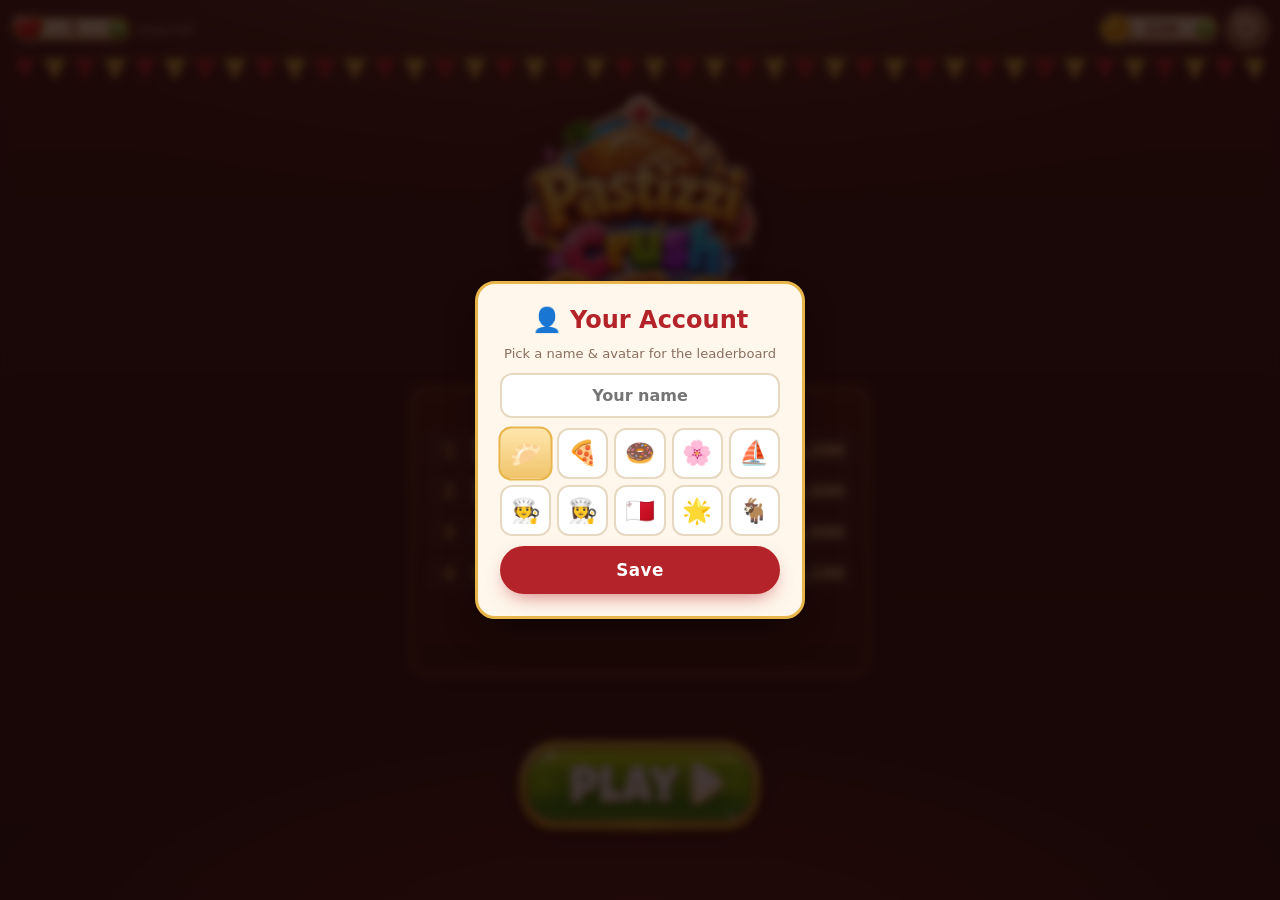
==== commit ad85a265: "Compact main menu to one screen (Play always visible); Power-Up Shop: buy boosters (inventory) + dai" ====
--- a/index.html
+++ b/index.html
@@ -120,6 +120,17 @@
   </div>
 </div>
 
+<!-- Power-up Shop -->
+<div class="settings hide" id="shop">
+  <div class="set-panel shop-panel">
+    <h2>🛒 Power-Up Shop</h2>
+    <div class="shop-coins">🪙 <b id="shopCoins">0</b></div>
+    <div class="daily-deal" id="dailyDeal"></div>
+    <div class="shop-list" id="shopList"></div>
+    <button class="btn btn-ghost" id="shopClose">Close</button>
+  </div>
+</div>
+
 <!-- Account (create / edit) -->
 <div class="settings hide" id="account">
   <div class="set-panel">
--- a/css/styles.css
+++ b/css/styles.css
@@ -15,7 +15,7 @@
     radial-gradient(circle at 100% 100%, #5a2020, transparent 55%),
     var(--bg);
   color:#fff; display:flex; flex-direction:column; align-items:center;
-  padding:max(10px,env(safe-area-inset-top)) 10px calc(10px + env(safe-area-inset-bottom)); user-select:none;
+  padding:calc(env(safe-area-inset-top) + 10px) 10px calc(8px + env(safe-area-inset-bottom)); user-select:none;
 }
 /* living ambient glow behind everything */
 body::before{ content:''; position:fixed; inset:-15%; z-index:-1; pointer-events:none;
@@ -41,7 +41,7 @@
 
 /* Board */
 main{ width:min(100%,460px); }
-.board{ position:relative; width:100%; aspect-ratio:1; margin:10px auto 0;
+.board{ position:relative; width:min(100%, calc(100svh - 300px)); aspect-ratio:1; margin:8px auto 0;
   background:linear-gradient(160deg, rgba(34,12,12,.55), rgba(10,4,4,.68));
   border:2px solid rgba(232,181,74,.30); border-radius:18px;
   box-shadow:var(--shadow), inset 0 0 46px rgba(0,0,0,.55), inset 0 2px 0 rgba(255,220,150,.16), 0 0 22px rgba(232,181,74,.12);
@@ -80,7 +80,7 @@
   cursor:pointer; backdrop-filter:blur(4px); transition:transform .15s, background .15s; display:none; }
 .homebtn{ left:10px; } .gearbtn{ right:10px; }
 .homebtn:hover,.gearbtn:hover{ transform:scale(1.08) rotate(8deg); background:rgba(255,255,255,.18); }
-.gearbtn{ display:block; background:url(assets/gear.png) center/contain no-repeat; border:none; backdrop-filter:none; }
+.gearbtn{ display:block; background:url(../assets/gear.png) center/contain no-repeat; border:none; backdrop-filter:none; }
 body.playing .homebtn{ display:block; }    /* home only while playing */
 
 /* settings modal */
@@ -121,6 +121,22 @@
 .lb-note{ text-align:center; color:#c9a892; font-size:.68rem; margin-top:8px; }
 /* booster you can't afford */
 .boost.cant{ opacity:.4; }
+.boost .bc.owned{ color:#8be06a; } .boost .bc.owned::before{ content:''; }
+
+/* power-up shop */
+.shop-panel{ max-width:360px; }
+.shop-coins{ align-self:center; background:rgba(232,181,74,.16); border:1px solid var(--gold); border-radius:999px; padding:5px 16px; font-weight:900; color:#b5810f; }
+.daily-deal{ background:linear-gradient(180deg,#fff3d6,#ffe1a8); border:2px solid var(--gold); border-radius:14px; padding:10px; text-align:center; }
+.deal-tag{ font-size:.72rem; font-weight:800; letter-spacing:1px; color:var(--red); text-transform:uppercase; }
+.deal-body{ color:var(--ink); font-size:.95rem; margin:4px 0 8px; } .deal-body s{ color:var(--muted); }
+.deal-ic{ font-size:1.2rem; }
+.shop-list{ display:flex; flex-direction:column; gap:7px; max-height:44vh; overflow-y:auto; }
+.shop-row{ display:flex; align-items:center; gap:9px; background:#f3e2c8; border:1px solid var(--line); border-radius:12px; padding:8px 10px; }
+.shop-ic{ font-size:1.5rem; width:30px; text-align:center; }
+.shop-info{ flex:1; text-align:left; line-height:1.2; } .shop-info b{ color:var(--ink); } .shop-info small{ display:block; color:var(--muted); font-size:.72rem; }
+.shop-own{ font-weight:900; color:#5a8a2c; font-size:.8rem; }
+.shop-buy{ background:var(--red); color:#fff; border:0; border-radius:999px; padding:8px 12px; font:inherit; font-weight:800; font-size:.82rem; cursor:pointer; white-space:nowrap; }
+.shop-buy:active{ transform:scale(.95); }
 .tile.sel{ z-index:6; }
 .tile.sel .ic{ transform:scale(1.16) translateY(-6%);
   filter:drop-shadow(0 11px 8px rgba(0,0,0,.55)) drop-shadow(0 0 10px rgba(255,240,200,.95)) drop-shadow(0 0 20px rgba(255,220,150,.7)); }
@@ -181,8 +197,12 @@
 .btn{ background:var(--red); color:#fff; border:0; border-radius:999px; padding:14px 34px; font:inherit; font-weight:800; font-size:1.05rem; letter-spacing:.5px; cursor:pointer; box-shadow:0 8px 20px -8px rgba(181,35,42,.7); transition:transform .15s; }
 .btn:hover{ transform:translateY(-2px); }
 .btn-ghost{ background:transparent; color:var(--muted); box-shadow:none; padding:8px 20px; font-size:.92rem; margin-top:6px; }
-.ov-stars{ font-size:2rem; letter-spacing:4px; color:var(--gold); text-shadow:0 2px 0 #00000030; margin:2px 0 -2px; }
+.ov-stars{ margin:2px 0 -2px; height:2.8rem; }
 .ov-stars.hide{ display:none; }
+.ov-stars b{ display:inline-block; font-size:2.3rem; margin:0 2px; color:rgba(120,90,40,.3); animation:starpop .5s cubic-bezier(.2,1.6,.4,1) both; }
+.ov-stars b.on{ color:var(--gold); text-shadow:0 2px 0 #00000030, 0 0 16px rgba(255,210,90,.85); }
+.ov-stars b:nth-child(2){ font-size:2.9rem; margin-top:-8px; }
+@keyframes starpop{ 0%{ transform:scale(0) rotate(-45deg); opacity:0 } 100%{ transform:scale(1) rotate(0); opacity:1 } }
 
 /* lives + coins meta bar (map) */
 .meta-bar{ display:flex; align-items:center; justify-content:center; gap:14px; margin:2px 0 10px; flex-wrap:wrap; }
@@ -247,10 +267,15 @@
 .road{ position:absolute; inset:0; width:100%; height:100%; z-index:1; pointer-events:none; }
 .node{ position:absolute; transform:translate(-50%,-50%); z-index:2; }
 /* level nodes use the green button art */
-.scene .lvl-node{ width:62px; background:url(assets/node.png) center/contain no-repeat !important; border:none; box-shadow:none; color:#fff; }
+.scene .lvl-node{ width:62px; background:url(../assets/node.png) center/contain no-repeat !important; border:none; box-shadow:none; color:#fff; }
 .scene .lvl-node .num{ color:#fff; text-shadow:0 2px 3px rgba(0,0,0,.55); font-size:1.3rem; }
-.scene .lvl-node .stars{ color:#fff3b0; text-shadow:0 1px 2px rgba(0,0,0,.7); margin-top:-3px; font-size:.55rem; }
-.scene .lvl-node.locked{ background:url(assets/nodelock.png) center/contain no-repeat !important; }
+.scene .lvl-node{ position:relative; overflow:visible; }
+.scene .lvl-node .stars{ position:absolute; top:-14px; left:50%; transform:translateX(-50%); display:flex; align-items:flex-end; gap:1px; white-space:nowrap; pointer-events:none; }
+.scene .lvl-node .stars b{ font-size:.72rem; line-height:1; text-shadow:0 1px 2px rgba(0,0,0,.8); }
+.scene .lvl-node .stars b.on{ color:#ffd24a; }
+.scene .lvl-node .stars b.off{ color:rgba(255,255,255,.4); }
+.scene .lvl-node .stars b:nth-child(2){ font-size:.9rem; transform:translateY(-3px); }
+.scene .lvl-node.locked{ background:url(../assets/nodelock.png) center/contain no-repeat !important; }
 .scene .lvl-node:active{ transform:translateY(3px); }
 .scene .lvl-node.current{ animation:curglow 1.2s ease-in-out infinite; }
 @keyframes curglow{ 0%,100%{ filter:drop-shadow(0 0 1px rgba(255,240,160,.6)) } 50%{ filter:drop-shadow(0 0 12px rgba(255,240,160,1)) } }
@@ -269,8 +294,8 @@
 .play-fab:active img{ transform:scale(.94); }
 /* lives + coins capsules (map HUD) */
 .lives-hud,.coins-hud{ position:relative; width:118px; height:40px; background-position:center; background-repeat:no-repeat; background-size:contain; }
-.lives-hud{ background-image:url(assets/lives.png); }
-.coins-hud{ background-image:url(assets/coins.png); }
+.lives-hud{ background-image:url(../assets/lives.png); }
+.coins-hud{ background-image:url(../assets/coins.png); }
 #livesNum,#coinsNum{ position:absolute; left:52%; top:48%; transform:translate(-50%,-50%); font-weight:900; font-size:1rem; color:#7a3410; }
 
 /* ===== main menu / map / play screens ===== */
@@ -283,18 +308,36 @@
 body.on-map .hud-back{ display:block; }
 .homebtn{ display:none !important; } body.playing .homebtn{ display:block !important; }
 .map-bottom{ display:none !important; } body.on-map .map-bottom{ display:flex !important; }
-.map{ padding-top:calc(58px + env(safe-area-inset-top)) !important; }
-.menu{ position:fixed; inset:0; z-index:45; display:flex; flex-direction:column; align-items:center; overflow-y:auto;
-  -webkit-overflow-scrolling:touch; overscroll-behavior:contain;
+/* map is now full-screen, one world at a time (no scroll) */
+.map{ padding:0 !important; overflow:hidden !important; display:block; }
+.map.hide{ display:none !important; }   /* keep it hidden off the map screen */
+.oneworld{ position:absolute; inset:0; }
+.oneworld .scene{ position:absolute; inset:0; height:auto; background-size:cover; background-position:center; animation:sceneIn .28s ease; }
+@keyframes sceneIn{ from{ opacity:.35 } to{ opacity:1 } }
+.oneworld .scene-tint{ background:linear-gradient(180deg, rgba(0,0,0,.05), transparent 30%, transparent 70%, rgba(0,0,0,.3)); }
+.oneworld .world-ribbon{ top:calc(60px + env(safe-area-inset-top)); }
+/* path art holder, sized to the pathway image's aspect ratio */
+.pathwrap{ position:absolute; left:50%; transform:translateX(-50%);
+  top:calc(104px + env(safe-area-inset-top)); bottom:calc(96px + env(safe-area-inset-bottom)); aspect-ratio:360/639; }
+.pathimg{ position:absolute; inset:0; width:100%; height:100%; object-fit:contain; filter:drop-shadow(0 8px 10px rgba(0,0,0,.45)); }
+.oneworld .node{ transform:translate(-50%,-50%); }
+/* prev / next world arrows */
+.wnav{ position:absolute; top:50%; transform:translateY(-50%); z-index:5; width:44px; height:60px; border:0; cursor:pointer;
+  background:rgba(0,0,0,.35); color:#fff; font-size:2rem; line-height:1; border-radius:12px; backdrop-filter:blur(3px); }
+.wnav.prev{ left:6px; } .wnav.next{ right:6px; }
+.wnav:disabled{ opacity:.25; pointer-events:none; }
+.menu{ position:fixed; inset:0; z-index:45; display:flex; flex-direction:column; align-items:center; overflow:hidden;
   background:
     radial-gradient(120% 42% at 50% -12%, rgba(96,166,214,.28), transparent 46%),
     radial-gradient(120% 55% at 50% -8%, rgba(232,181,74,.22), transparent 55%),
     radial-gradient(100% 55% at 50% 108%, #5f2019, transparent 55%),
     linear-gradient(180deg,#3a1512,#260f0d);
-  padding:calc(58px + env(safe-area-inset-top)) 16px calc(16px + env(safe-area-inset-bottom)); }
+  padding:calc(56px + env(safe-area-inset-top)) 16px calc(12px + env(safe-area-inset-bottom)); }
 .menu.hide{ display:none; }
-.menu-logo{ width:min(82%,330px); height:auto; margin:6px auto 2px; filter:drop-shadow(0 8px 16px rgba(0,0,0,.5)); }
-.menu-play{ border:0; background:none; padding:0; cursor:pointer; margin:16px 0 8px; filter:drop-shadow(0 6px 10px rgba(0,0,0,.55)); }
+.menu-logo{ width:min(64%,240px); height:auto; margin:2px auto 0; flex:0 0 auto; filter:drop-shadow(0 8px 16px rgba(0,0,0,.5)); }
+.menu .profile{ flex:0 0 auto; }
+.menu .leaderboard{ flex:1 1 auto; min-height:0; overflow-y:auto; -webkit-overflow-scrolling:touch; margin:8px auto; }
+.menu-play{ border:0; background:none; padding:0; cursor:pointer; margin:6px 0 2px; flex:0 0 auto; filter:drop-shadow(0 6px 10px rgba(0,0,0,.55)); }
 .menu-play img{ width:min(64vw,260px); height:auto; display:block; transition:transform .12s; }
 .menu-play:active img{ transform:scale(.95); }
 .avatar{ position:absolute; z-index:6; transform:translate(-50%,-118%); font-size:2rem; pointer-events:none;
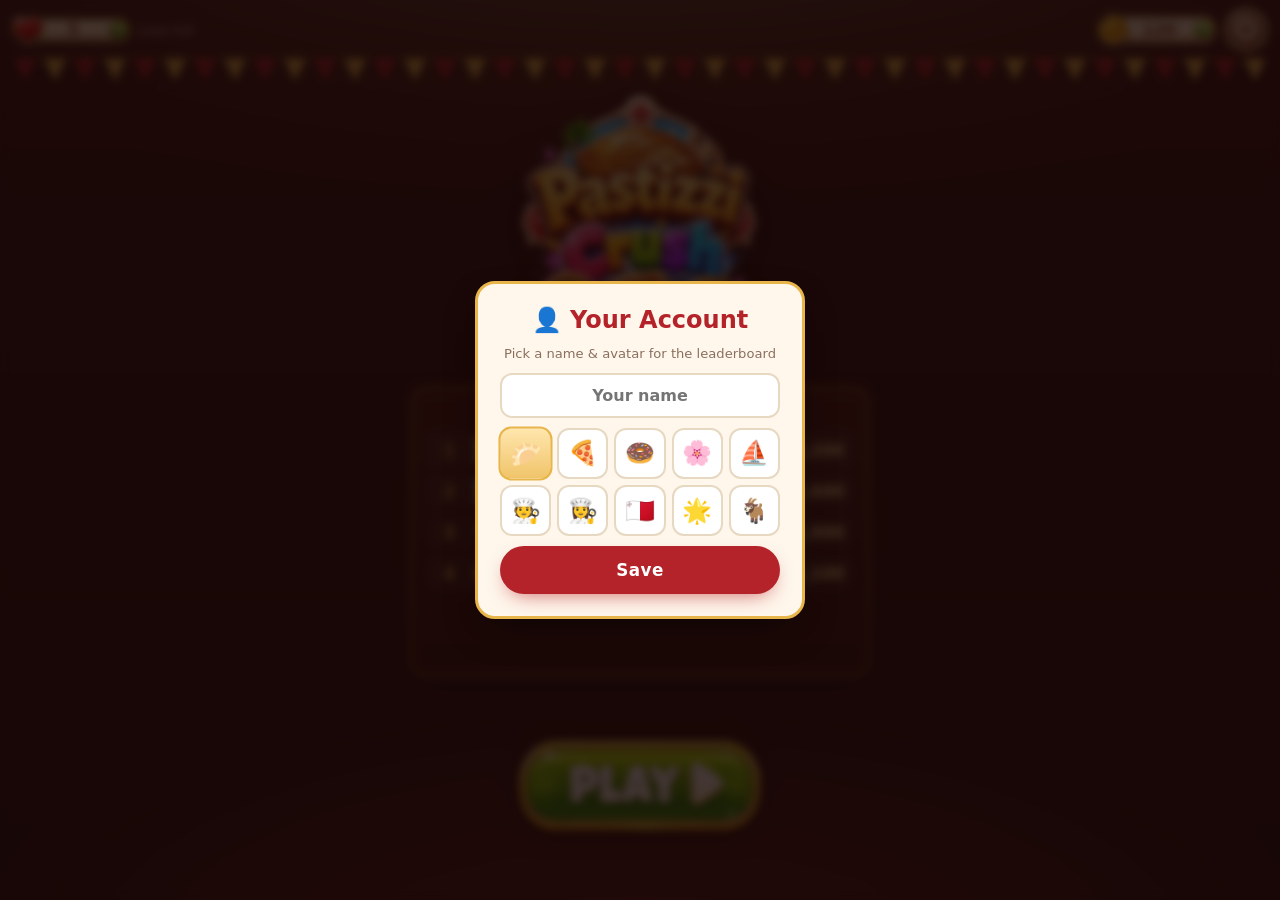
==== commit e7a1cb0d: "Remove red system-bar border: theme_color + background_color + meta theme-color -> dark #140a08 (v56" ====
--- a/index.html
+++ b/index.html
@@ -5,7 +5,7 @@
 <meta name="viewport" content="width=device-width, initial-scale=1.0, maximum-scale=1.0, user-scalable=no, viewport-fit=cover">
 <title>Pastizzi Crush</title>
 <meta name="description" content="Pastizzi Crush — a Maltese match-3 game. Swap pastizzi, qassatat, imqaret, figolli & more. Match 3 to pop, clear jelly, deliver luzzi and beat every level!">
-<meta name="theme-color" content="#7a1f1f">
+<meta name="theme-color" content="#140a08">
 <meta name="color-scheme" content="dark">
 <!-- social / SEO -->
 <meta property="og:title" content="Pastizzi Crush">
@@ -51,6 +51,8 @@
 </div>
 <!-- back to map during play -->
 <button id="home" class="homebtn" aria-label="Back to map">🗺️</button>
+
+<div id="gamebg"></div>
 
 <header class="hud">
   <div class="title">Pastizzi&nbsp;<span>Crush</span></div>
--- a/css/styles.css
+++ b/css/styles.css
@@ -5,6 +5,7 @@
   --shadow:0 16px 40px -16px rgba(0,0,0,.6);
 }
 *{box-sizing:border-box;margin:0;padding:0;-webkit-tap-highlight-color:transparent}
+html{ background:#1a0d0a; }   /* dark base layer — no bright red can peek through any gap */
 /* lock the page so it behaves like a native app — no scroll, no rubber-band bounce */
 html,body{ height:100%; height:100dvh; overflow:hidden; position:fixed; inset:0; width:100%;
   overscroll-behavior:none; touch-action:manipulation; -webkit-user-select:none; user-select:none; }
@@ -39,13 +40,24 @@
 .goalbar span{ display:block; height:100%; width:0; background:linear-gradient(90deg,var(--gold),#ffd97a); transition:width .35s ease; }
 .goal small{ display:block; text-align:center; margin-top:5px; font-size:.74rem; color:#e9cdba; }
 
-/* Board */
-main{ width:min(100%,460px); }
-.board{ position:relative; width:min(100%, calc(100svh - 300px)); aspect-ratio:1; margin:8px auto 0;
-  background:linear-gradient(160deg, rgba(34,12,12,.55), rgba(10,4,4,.68));
-  border:2px solid rgba(232,181,74,.30); border-radius:18px;
-  box-shadow:var(--shadow), inset 0 0 46px rgba(0,0,0,.55), inset 0 2px 0 rgba(255,220,150,.16), 0 0 22px rgba(232,181,74,.12);
+/* Board — grows to fill the space between HUD and boosters, board centred in it */
+main{ width:min(100%,460px); flex:1 1 auto; min-height:0; display:flex; align-items:center; justify-content:center; }
+/* in-game background = the world you're playing */
+#gamebg{ position:fixed; inset:0; z-index:-1; background-color:#20100c; background-size:cover; background-position:center; background-repeat:no-repeat; display:none; }
+body.playing{ background:#20100c; }   /* dark base while playing so nothing red ever peeks through */
+#gamebg::after{ content:''; position:absolute; inset:0; background:linear-gradient(180deg, rgba(20,8,8,.5), rgba(20,8,8,.35) 40%, rgba(20,8,8,.62)); }
+body.playing #gamebg{ display:block; }
+/* board fits the level shape: no square box — each playable cell gets its own slot */
+.board{ position:relative; width:min(100%, calc(100svh - 288px)); aspect-ratio:1; margin:0 auto;
+  background:transparent; border:none; box-shadow:none;
   touch-action:none; overflow:hidden; perspective:820px; }
+.slot{ position:absolute; top:0; left:0; border-radius:14px; z-index:0; pointer-events:none;
+  background:rgba(8,4,4,.4);
+  box-shadow:inset 0 0 0 1px rgba(255,255,255,.05), inset 0 3px 7px rgba(0,0,0,.42), 0 2px 4px rgba(0,0,0,.3); }
+/* outline that traces the level's shape (diamond, octagon, …) in the world colour */
+.frameoutline{ position:absolute; inset:0; width:100%; height:100%; z-index:1; pointer-events:none; overflow:visible;
+  filter:drop-shadow(0 2px 3px rgba(0,0,0,.55)); }
+.frameoutline path{ stroke:var(--frame,#e8b54a); }
 .jelly{ position:absolute; border-radius:13px; pointer-events:none; z-index:1;
   background:linear-gradient(135deg, rgba(120,205,255,.42), rgba(90,160,235,.30));
   box-shadow:inset 0 0 0 2px rgba(190,235,255,.55), inset 0 4px 10px rgba(255,255,255,.3); }
@@ -67,6 +79,9 @@
   filter:drop-shadow(0 5px 4px rgba(0,0,0,.5)); transition:transform .16s cubic-bezier(.34,1.56,.64,1), filter .16s ease; }
 img.ic{ display:block; }
 .tile:hover .ic{ transform:scale(1.05); }
+/* auto-hint pulse */
+.tile.hint{ z-index:5; animation:hintpulse .75s ease-in-out infinite; }
+@keyframes hintpulse{ 0%,100%{ filter:none } 50%{ filter:brightness(1.35) drop-shadow(0 0 9px #fff) drop-shadow(0 0 15px var(--frame,#ffd24a)) } }
 
 /* sound toggle */
 .sndbtn{ position:fixed; top:10px; right:10px; z-index:55; width:42px; height:42px; border-radius:50%;
@@ -75,8 +90,8 @@
 .sndbtn:hover{ transform:scale(1.08); background:rgba(255,255,255,.18); }
 .sndbtn.off{ opacity:.6; }
 /* corner play buttons — only while playing */
-.homebtn,.gearbtn{ position:fixed; top:10px; z-index:55; width:42px; height:42px; border-radius:50%;
-  background:rgba(255,255,255,.1); border:1px solid rgba(255,255,255,.2); color:#fff; font-size:1.1rem;
+.homebtn,.gearbtn{ position:fixed; top:calc(env(safe-area-inset-top) + 8px); z-index:60; width:44px; height:44px; border-radius:50%;
+  background:rgba(0,0,0,.45); border:1px solid rgba(255,255,255,.3); color:#fff; font-size:1.15rem;
   cursor:pointer; backdrop-filter:blur(4px); transition:transform .15s, background .15s; display:none; }
 .homebtn{ left:10px; } .gearbtn{ right:10px; }
 .homebtn:hover,.gearbtn:hover{ transform:scale(1.08) rotate(8deg); background:rgba(255,255,255,.18); }
@@ -284,6 +299,9 @@
   display:none; align-items:center; justify-content:space-between; gap:8px; padding:0 16px; pointer-events:none; }
 body:not(.playing) .map-bottom{ display:flex; }
 .map-bottom > *{ pointer-events:auto; }
+/* clean footer scrim so the buttons sit on a tidy strip, fading the busy scene-bottom */
+.map-bottom::before{ content:''; position:fixed; left:0; right:0; bottom:0; height:190px; z-index:-1; pointer-events:none;
+  background:linear-gradient(180deg, transparent, rgba(22,9,7,.5) 48%, rgba(22,9,7,.92)); }
 .mb-btn{ background:none; border:0; padding:0; cursor:pointer; display:flex; flex-direction:column; align-items:center; gap:1px;
   filter:drop-shadow(0 4px 6px rgba(0,0,0,.5)); }
 .mb-btn img{ width:52px; height:52px; object-fit:contain; transition:transform .12s; }
@@ -314,7 +332,7 @@
 .oneworld{ position:absolute; inset:0; }
 .oneworld .scene{ position:absolute; inset:0; height:auto; background-size:cover; background-position:center; animation:sceneIn .28s ease; }
 @keyframes sceneIn{ from{ opacity:.35 } to{ opacity:1 } }
-.oneworld .scene-tint{ background:linear-gradient(180deg, rgba(0,0,0,.05), transparent 30%, transparent 70%, rgba(0,0,0,.3)); }
+.oneworld .scene-tint{ background:linear-gradient(180deg, rgba(0,0,0,.05), transparent 22%, rgba(18,8,6,.16) 50%, rgba(18,8,6,.52) 76%, rgba(18,8,6,.82)); }
 .oneworld .world-ribbon{ top:calc(60px + env(safe-area-inset-top)); }
 /* path art holder, sized to the pathway image's aspect ratio */
 .pathwrap{ position:absolute; left:50%; transform:translateX(-50%);
